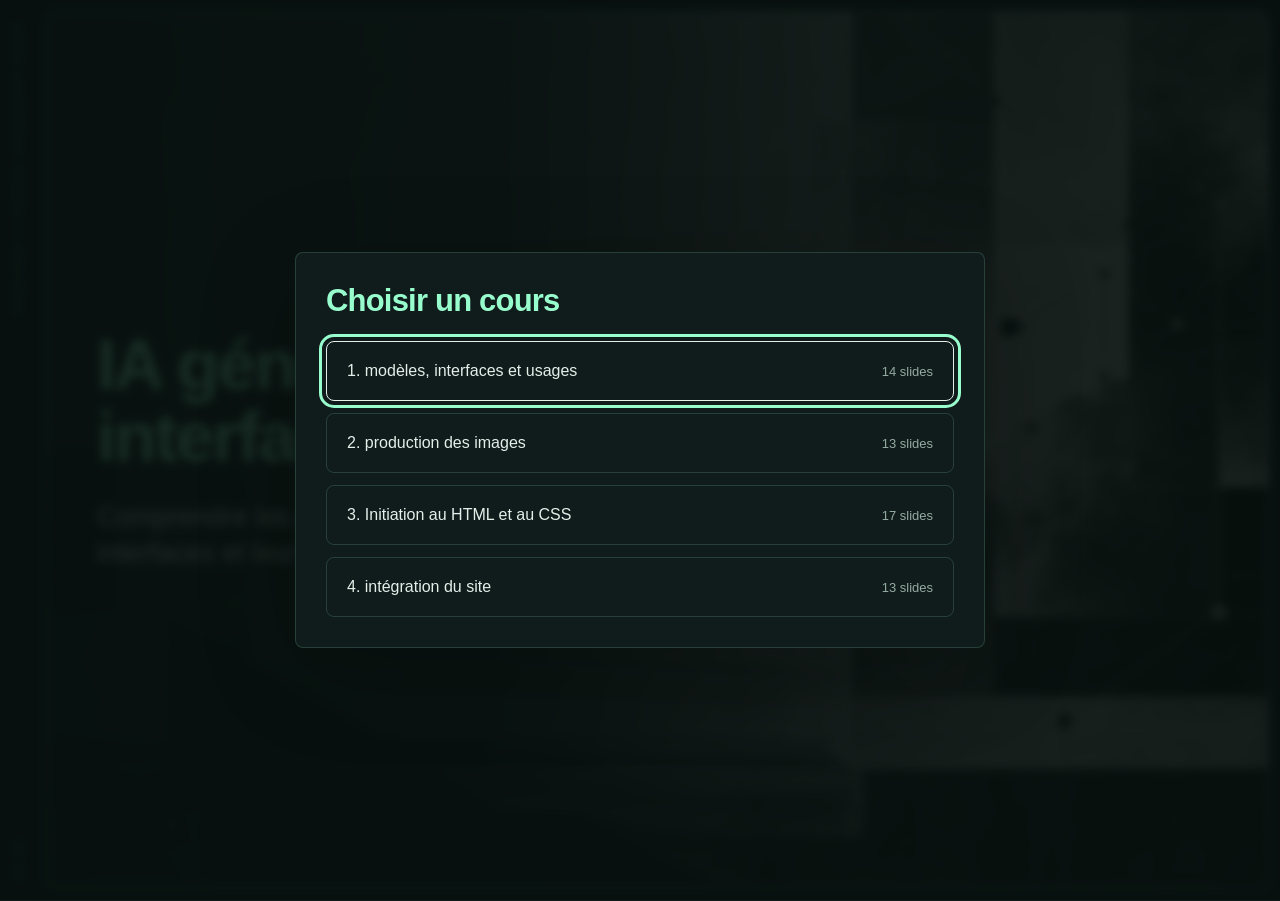
==== IA DG2 & DG3/index.html @ a3129e47 "PUBLISH" ====
<!doctype html>
<html lang="fr">
<head>
  <meta charset="utf-8">
  <meta name="viewport" content="width=device-width, initial-scale=1">
  <meta name="description" content="Support de cours · IA DG2 &amp; DG3.">
  <title>Cours · IA DG2 &amp; DG3</title>
  <link rel="icon" type="image/svg+xml" href="./favicon.svg">
  <link rel="stylesheet" href="./style.css?v=934777378d58">
  <script src="./marked.umd.js?v=2e20e86f0a13" defer></script>
  <script src="./purify.min.js?v=40cff492b543" defer></script>
  <script src="./courses-data.js?v=6c337ed012ee" defer></script>
  <script src="./local-files.js?v=e41246a73dc3" defer></script>
  <script src="./app.js?v=a5c066d713f6" defer></script>
</head>
<body>
  <main id="stage" aria-label="Présentation du cours">
    <div id="slide-wrap">
      <article id="slide" aria-labelledby="slide-title" tabindex="-1">
        <aside class="side-strip" aria-label="Repères de la présentation"><span id="side-caption" class="side-caption">IA DG2 &amp; DG3</span><span id="slide-page" aria-live="polite"></span></aside>
        <div class="slide-content">
          <header class="slide-heading"><h1 id="slide-title">Chargement…</h1></header>
          <div id="slide-body"><div id="text-area"><div id="text-flow" class="prose"></div></div></div>
          <div id="gallery" role="group" aria-label="Galerie d’images" hidden></div>
          <p id="gallery-message" hidden>Images masquées. Appuyez sur I pour afficher la galerie.</p>
        </div>
        <figure id="visual" hidden>
            <button id="image-open" aria-label="Agrandir le visuel"><img id="slide-image" alt=""></button>
            <div id="image-controls" hidden><button id="image-prev" aria-label="Visuel précédent"><svg viewBox="0 0 24 24" width="20" height="20" fill="none" stroke="currentColor" stroke-width="1.8" stroke-linecap="round" stroke-linejoin="round" aria-hidden="true"><path d="m14 6-6 6 6 6M8 12h12"/></svg></button><span id="image-count"></span><button id="image-next" aria-label="Visuel suivant"><svg viewBox="0 0 24 24" width="20" height="20" fill="none" stroke="currentColor" stroke-width="1.8" stroke-linecap="round" stroke-linejoin="round" aria-hidden="true"><path d="m10 6 6 6-6 6M4 12h12"/></svg></button></div>
        </figure>
      </article>
    </div>
    <div id="empty" hidden><h1>Le cours arrive bientôt.</h1><p>Les présentations disponibles apparaîtront ici.</p><button id="empty-folder" class="button">Recharger le dossier</button></div>
    <section id="local-start" hidden aria-labelledby="local-title">
      <h1 id="local-title">Votre cours,<br>directement ici.</h1>
      <p>Sélectionnez le dossier <strong>IA DG2 &amp; DG3</strong> pour ouvrir vos slides et leurs images.</p>
      <button id="open-folder" class="button primary-button">Ouvrir le dossier du cours <span aria-hidden="true">↗</span></button>
      <p id="local-help" class="local-help">Les modifications des fichiers seront relues automatiquement.</p>
      <button id="import-folder" class="text-button">Importer une copie du dossier</button>
      <p id="local-error" role="status"></p>
    </section>
    <input id="folder-input" type="file" webkitdirectory multiple hidden aria-label="Choisir le dossier IA DG2 &amp; DG3">
  </main>

  <nav id="presentation-controls" aria-label="Commandes de la présentation" hidden>
    <div class="control-group" role="group" aria-label="Navigation">
      <button id="previous" class="icon-button" aria-label="Slide précédente"><svg viewBox="0 0 24 24" width="20" height="20" fill="none" stroke="currentColor" stroke-width="1.8" stroke-linecap="round" stroke-linejoin="round" aria-hidden="true"><path d="m14 6-6 6 6 6M8 12h12"/></svg></button>
      <button id="next" class="icon-button" aria-label="Slide suivante"><svg viewBox="0 0 24 24" width="20" height="20" fill="none" stroke="currentColor" stroke-width="1.8" stroke-linecap="round" stroke-linejoin="round" aria-hidden="true"><path d="m10 6 6 6-6 6M4 12h12"/></svg></button>
    </div>
    <span class="controls-divider" aria-hidden="true"></span>
    <button id="contents-button" class="button" aria-haspopup="dialog" aria-controls="contents">Sommaire</button>
    <span class="controls-divider" aria-hidden="true"></span>
    <div class="control-group text-controls" role="group" aria-label="Taille du texte et des titres">
      <button id="text-auto" class="button" aria-pressed="true" title="Activer ou désactiver la taille automatique">Auto : oui</button>
      <button id="text-smaller" class="icon-button text-step" aria-label="Réduire la taille du texte et des titres">A−</button>
      <span id="text-size" aria-live="polite"></span>
      <button id="text-larger" class="icon-button text-step" aria-label="Augmenter la taille du texte et des titres">A+</button>
    </div>
    <button id="images-toggle" class="icon-button" aria-label="Masquer les images" aria-pressed="true" title="Masquer les images (I)"><svg viewBox="0 0 24 24" width="20" height="20" fill="none" stroke="currentColor" stroke-width="1.8" stroke-linecap="round" stroke-linejoin="round" aria-hidden="true"><rect x="3" y="3" width="18" height="18" rx="2"/><circle cx="8" cy="8" r="1.5"/><path d="m21 15-5-5L5 21"/><path id="images-hidden-mark" d="m3 3 18 18" hidden/></svg></button>
    <button id="fullscreen-button" class="icon-button" aria-label="Passer en plein écran" aria-pressed="false" title="Plein écran (F)"><svg viewBox="0 0 24 24" width="20" height="20" fill="none" stroke="currentColor" stroke-width="1.8" stroke-linecap="round" stroke-linejoin="round" aria-hidden="true"><path id="fullscreen-icon" d="M9 4H4v5M15 4h5v5M4 15v5h5M20 15v5h-5"/></svg></button>
    <button id="folder-button" class="button" title="Choisir à nouveau le dossier du cours">Dossier</button>
  </nav>
  <div id="prompt-tooltip" role="tooltip" hidden></div>
  <span id="status" class="sr-only" role="status"></span>

  <dialog id="course-choice" aria-labelledby="course-choice-title">
    <div class="dialog-heading"><h2 id="course-choice-title">Choisir un cours</h2></div>
    <div id="start-course-list"></div>
  </dialog>
  <dialog id="contents" aria-labelledby="contents-title">
    <div class="dialog-heading"><h2 id="contents-title">Sommaire</h2><button id="contents-close" class="icon-button" aria-label="Fermer le sommaire">×</button></div>
    <div id="course-list"></div>
    <p class="dialog-note">Choisissez un chapitre pour reprendre la présentation.</p>
  </dialog>
  <dialog id="lightbox" aria-label="Visuel agrandi">
    <button id="lightbox-close" class="icon-button" aria-label="Fermer le visuel">×</button>
    <img id="large-image" alt="">
    <div id="lightbox-navigation" role="group" aria-label="Navigation entre les images" hidden>
      <button id="lightbox-prev" class="icon-button" aria-label="Image précédente" title="Image précédente (←)">←</button>
      <button id="lightbox-next" class="icon-button" aria-label="Image suivante" title="Image suivante (→)">→</button>
    </div>
    <span id="lightbox-count" aria-live="polite" aria-atomic="true"></span>
  </dialog>
</body>
</html>
---- IA DG2 & DG3/style.css ----
:root {
  --ink: #e4efe9;
  --paper: #101b1b;
  --muted: #95aca2;
  --accent: #98fdcd;
  --line: color-mix(in srgb, var(--accent) 17%, transparent);
  --control-border: color-mix(in srgb, var(--accent) 40%, transparent);
  --surface: #1b302a;
  --text-padding: 57.6px;
  --image-padding: 14px;
  font-family: Arial, Helvetica, sans-serif;
  color: var(--ink);
  font-synthesis: none;
  color-scheme: dark;
  view-transition-name: none;
}
* { box-sizing: border-box; }
[hidden] { display: none !important; }
html, body { margin: 0; width: 100%; height: 100%; overflow: hidden; background: var(--paper); }
body { height: 100dvh; }
button, a { -webkit-tap-highlight-color: transparent; }
button { font: inherit; color: inherit; cursor: pointer; border: 0; }
button:disabled { opacity: .3; cursor: default; }
button:focus-visible, a:focus-visible { outline: 3px solid var(--accent); outline-offset: 4px; }
a { color: inherit; }
.button { background: transparent; display: inline-flex; align-items: center; justify-content: center; gap: 12px; padding: 10px 14px; border-radius: 5px; font-size: 13px; }
.button:hover, .icon-button:hover { background: var(--surface); }
.icon-button { display: inline-flex; align-items: center; justify-content: center; width: 38px; height: 38px; background: transparent; border-radius: 4px; font-size: 23px; }
.sr-only { position: absolute; width: 1px; height: 1px; overflow: hidden; clip-path: inset(50%); white-space: nowrap; }

#stage { position: relative; width: 100%; height: 100%; display: flex; align-items: center; justify-content: center; overflow: hidden; }
#slide-wrap { position: relative; flex-shrink: 0; }
#slide { --image-width: 700px; --strip-width: 44px; position: relative; width: 1600px; height: 900px; overflow: hidden; transform-origin: top left; background: var(--paper); }
#slide:focus { outline: none; }
.side-strip { position: absolute; inset: 0 auto 0 0; width: var(--strip-width); z-index: 3; background: var(--paper); border-right: 1px solid var(--line); display: flex; align-items: center; justify-content: space-between; flex-direction: column; padding: 28px 0; color: var(--accent); }
.side-caption { writing-mode: vertical-rl; transform: rotate(180deg); font-size: 10px; line-height: 1; letter-spacing: 2.2px; white-space: nowrap; }
.side-caption > span { padding: 12px 0; color: var(--muted); }
#slide-page { writing-mode: vertical-rl; transform: rotate(180deg); font-size: 12px; letter-spacing: 1.4px; font-variant-numeric: tabular-nums; }
.slide-content { position: absolute; inset: 0 0 0 var(--strip-width); padding: var(--text-padding); display: flex; flex-direction: column; gap: 34px; view-transition-name: slide-text; }
.with-image .slide-content { right: var(--image-width); }
.slide-heading { flex-shrink: 0; }
h1 { margin: 0; font-size: 52px; font-weight: 600; line-height: 1.08; letter-spacing: -1.7px; color: var(--accent); }
#slide-body { flex: 1; min-height: 0; }
#text-area { height: 100%; min-height: 0; overflow: auto; scrollbar-width: thin; scrollbar-color: var(--accent) transparent; }
#text-flow { height: 100%; font-size: 26px; line-height: 1.38; overflow-wrap: break-word; }
.text-only #text-flow { column-count: 2; column-gap: 54px; column-fill: balance; }
#text-flow > :first-child { margin-top: 0; }
.prose p { margin: 0 0 .95em; }
.prose strong { font-weight: 700; color: var(--accent); }
.prose em { font-style: italic; }
.prose ul, .prose ol { margin: .5em 0 .8em; padding-left: 1.12em; }
.prose li { padding-left: .12em; margin-bottom: .32em; }
.prose li::marker { color: var(--accent); }
.prose blockquote { margin: 1em 0 0; padding: 15px 19px; border-left: 3px solid var(--accent); background: var(--surface); break-inside: avoid; }
.prose blockquote p { margin: 0; }
.prose blockquote p + p { margin-top: .3em; }
.prose h2, .prose h3 { color: var(--accent); font-size: 1.13em; line-height: 1.2; margin: 1.15em 0 .6em; break-after: avoid; }
.prose p, .prose li { orphans: 2; widows: 2; }
.prose pre { white-space: pre-wrap; }
.prose code { font-size: .87em; background: var(--surface); color: var(--accent); padding: 1px 4px; }
.prose a { text-decoration-thickness: 1px; text-underline-offset: 3px; color: var(--accent); }
.prose img { max-width: 100%; }
.prose table { border-collapse: collapse; font-size: .9em; }
.prose tr { break-inside: avoid; }
.prose th, .prose td { border: 1px solid var(--line); padding: .3em; }
#text-flow.compact { line-height: 1.25; }
.prose.compact p { margin-bottom: .64em; }
.prose.compact ul, .prose.compact ol { margin: .35em 0 .55em; }
.prose.compact li { margin-bottom: .2em; }
.prose.compact blockquote { margin-top: .6em; padding: 10px 15px; }
.dense .slide-content { gap: 26px; padding-top: 45.6px; padding-bottom: 45.6px; }

#visual { position: absolute; inset: 0 0 0 auto; width: var(--image-width); margin: 0; padding: var(--image-padding); background: transparent; overflow: hidden; view-transition-name: slide-visual; }
#image-open { position: relative; display: block; padding: 0; margin: 0; width: 100%; height: 100%; background: var(--paper); border: 1.2px solid var(--accent); border-radius: 10px; overflow: hidden; }
#slide-image { display: block; width: 100%; height: 100%; object-fit: cover; object-position: center center; border-radius: inherit; }
#image-controls { position: absolute; bottom: 28px; right: 28px; display: flex; align-items: center; gap: 10px; background: #101b1bf2; border: 1px solid var(--line); border-radius: 5px; padding: 4px; font-size: 14px; opacity: 0; transition: opacity .25s; pointer-events: none; }
#image-controls button { background: transparent; padding: 7px 10px; }
.controls-visible #image-controls, #image-controls:has(:focus-visible) { opacity: 1; pointer-events: auto; }
.cover #visual { left: var(--strip-width); width: auto; }
.cover .slide-content { right: 0; z-index: 1; padding: 84px 76.8px; justify-content: center; gap: 34px; pointer-events: none; }
.cover #image-open::after { content: ""; position: absolute; inset: 0; border-radius: inherit; pointer-events: none; background: linear-gradient(90deg, #101b1bf5 0%, #101b1bdb 37%, #101b1b70 67%, #101b1b18 100%); }
.cover .slide-heading { max-width: 1120px; }
.cover h1 { font-size: 88px; line-height: 1.02; letter-spacing: -3px; }
.cover #slide-body { flex: none; height: auto; max-width: 770px; }
.cover #text-area { height: auto; overflow: visible; }
.cover #text-flow { height: auto; font-size: 34px; line-height: 1.32; column-count: 1; }
.cover .prose p:last-child { margin-bottom: 0; }
.cover .prose a { pointer-events: auto; }

/* Les dossiers-galeries utilisent toute la largeur de la slide. */
.gallery-slide .slide-content { right: 0; }
.gallery-slide #slide-body { flex: 0 0 auto; max-height: 18%; overflow: auto; }
.gallery-slide #text-flow { height: auto; column-count: 1; }
#gallery { flex: 1; min-height: 0; display: grid; gap: 18px; }
.gallery-item { min-width: 0; min-height: 0; padding: 10px; overflow: hidden; background: var(--surface); border: 1px solid var(--line); border-radius: 6px; }
.gallery-item:hover { border-color: var(--accent); }
.gallery-item img { display: block; width: 100%; height: 100%; object-fit: contain; }
#gallery-message { color: var(--muted); font-size: 26px; }

#presentation-controls { position: fixed; z-index: 5; bottom: 20px; left: 50%; transform: translate(-50%, 8px); display: flex; align-items: center; gap: 3px; padding: 6px; border: 1px solid var(--control-border); border-radius: 8px; background: #101b1bf2; box-shadow: 0 4px 25px #0004; opacity: 0; pointer-events: none; transition: opacity .25s, transform .25s; white-space: nowrap; }
.controls-visible #presentation-controls { opacity: 1; pointer-events: auto; transform: translate(-50%, 0); }
.controls-divider { height: 22px; width: 1px; margin: 0 5px; background: var(--line); }
body:has(dialog[open]) #presentation-controls { opacity: 0; pointer-events: none; }
.cursor-idle.presenting #stage, .cursor-idle.presenting #stage * { cursor: none; }
body:has(dialog[open]) #stage { cursor: auto; }

dialog { border: 1px solid var(--line); border-radius: 8px; padding: 30px; background: var(--paper); color: var(--ink); width: min(690px, calc(100% - 32px)); max-height: 85dvh; box-shadow: 0 20px 100px #0003; }
dialog::backdrop { background: #060f0de0; backdrop-filter: blur(5px); }
.dialog-heading { display: flex; align-items: center; justify-content: space-between; gap: 20px; margin-bottom: 22px; }
h2 { color: var(--accent); font-size: 31px; letter-spacing: -.8px; margin: 0; }
.course-heading { font-size: 12px; font-weight: bold; letter-spacing: 1px; text-transform: uppercase; color: var(--accent); padding: 18px 0 12px; border-top: 1px solid var(--line); margin: 0; }
.slide-link { display: flex; align-items: center; gap: 16px; padding: 12px; width: 100%; text-align: left; border-radius: 4px; background: transparent; font-size: 14px; line-height: 1.3; }
.slide-link:hover { background: var(--surface); }
.slide-link[aria-current=true] { background: var(--surface); color: var(--accent); }
.slide-link .item-number { min-width: 27px; font-family: monospace; font-size: 12px; color: var(--muted); }
.dialog-note { font-size: 12px; color: var(--muted); margin: 24px 0 0; }
#lightbox { width: 98vw; height: 96dvh; max-height: 96dvh; max-width: none; background: var(--paper); padding: 48px 64px; }
#lightbox-close { position: absolute; z-index: 1; right: 10px; top: 10px; color: var(--accent); background: var(--paper); }
#large-image { width: 100%; height: 100%; object-fit: contain; }
#lightbox-prev, #lightbox-next { position: absolute; top: 50%; transform: translateY(-50%); width: 44px; height: 44px; border: 1px solid var(--control-border); background: var(--surface); color: var(--accent); }
#lightbox-prev { left: 10px; }
#lightbox-next { right: 10px; }
#lightbox-count { position: absolute; bottom: 14px; left: 50%; transform: translateX(-50%); color: var(--muted); font-size: 14px; font-variant-numeric: tabular-nums; }
#empty { text-align: center; max-width: 440px; padding: 24px; color: var(--muted); }
#empty h1 { font-size: 32px; letter-spacing: -1px; color: var(--ink); margin: 16px 0; }
#local-start { max-width: 550px; padding: 22px; }
#local-start h1 { font-size: 58px; line-height: 1.04; margin: 20px 0 24px; letter-spacing: -2px; }
#local-start > p { font-size: 17px; line-height: 1.6; color: var(--muted); max-width: 460px; }
#local-start .primary-button { margin-top: 28px; background: var(--accent); color: var(--paper); font-size: 14px; padding: 15px 20px; gap: 25px; }
.primary-button:hover { opacity: .9; }
#local-start .local-help { font-size: 12px; max-width: 430px; margin: 18px 0 6px; }
.text-button { background: transparent; color: var(--accent); font-size: 12px; padding: 5px 0; text-decoration: underline; text-underline-offset: 4px; }
#local-error { font-size: 13px !important; color: #ffc4a5 !important; }
::view-transition-group(slide-text), ::view-transition-group(slide-visual) { animation-duration: 420ms; animation-timing-function: cubic-bezier(.22, .61, .36, 1); }
::view-transition-old(slide-text) { animation: text-out 220ms ease-out both; }
::view-transition-new(slide-text) { animation: text-in 420ms cubic-bezier(.22, .61, .36, 1) both; }
::view-transition-old(slide-visual) { animation: image-out 360ms ease both; }
::view-transition-new(slide-visual) { animation: image-in 420ms ease both; }
@keyframes text-out { to { opacity: 0; transform: translateY(-6px); } }
@keyframes text-in { from { opacity: 0; transform: translateY(10px); } to { opacity: 1; transform: translateY(0); } }
@keyframes image-out { to { opacity: 0; } }
@keyframes image-in { from { opacity: 0; } to { opacity: 1; } }
@media (max-width: 600px) {
  #presentation-controls { max-width: calc(100% - 16px); bottom: 12px; gap: 0; padding: 4px; }
  #presentation-controls .button { font-size: 11px; padding: 10px 8px; }
  #local-start h1 { font-size: 42px; }
  #local-start > p { font-size: 15px; }
}
@media (max-height: 560px) {
  #local-start h1 { font-size: 30px; margin: 10px 0; }
  #local-start > p { font-size: 12px; }
  #local-start .primary-button { margin-top: 12px; padding: 10px; }
  #local-start .local-help { margin-top: 8px; }
  #local-start { padding: 4px; }
}
@media (prefers-reduced-motion: reduce) {
  * { transition: none !important; }
  ::view-transition-group(*), ::view-transition-old(*), ::view-transition-new(*) { animation: none !important; }
}

#start-course-list { display: grid; gap: 12px; }
.course-choice { display: flex; align-items: center; justify-content: space-between; gap: 20px; width: 100%; text-align: left; padding: 20px; background: transparent; color: var(--ink); border: 1px solid var(--line); border-radius: 8px; font: inherit; cursor: pointer; }
.course-choice:hover, .course-choice:focus-visible { border-color: var(--ink); }
.course-choice-count { color: var(--muted); font-size: 13px; white-space: nowrap; }

#text-size { font-size: 12px; color: var(--muted); }
#text-auto[aria-pressed="true"] { color: var(--accent); }
.manual-text #text-flow { height: auto; }
.manual-text.cover #text-area { overflow: auto; }
.manual-text.cover #slide-body { min-height: 0; overflow: auto; }
@media (max-width: 700px) {
  #presentation-controls { max-width: calc(100vw - 16px); flex-wrap: wrap; justify-content: center; white-space: normal; }
}

.centered-content .slide-content { justify-content: center; }
.centered-content #slide-body { flex: none; min-height: 0; }

/* Commandes alignées sur une grille de boutons de 38 px. */
#presentation-controls { gap: 6px; padding: 7px; border-radius: 12px; align-items: center; }
#presentation-controls .control-group { display: flex; align-items: center; gap: 4px; flex-shrink: 0; }
#presentation-controls button { display: inline-flex; align-items: center; justify-content: center; height: 38px; margin: 0; padding: 0 12px; line-height: 1; font-size: 13px; border-radius: 7px; flex-shrink: 0; }
#presentation-controls .icon-button { width: 38px; min-width: 38px; padding: 0; }
#presentation-controls svg, #image-controls svg { display: block; flex-shrink: 0; }
#presentation-controls .text-step { font-size: 15px; font-weight: 600; letter-spacing: -.5px; }
#presentation-controls .controls-divider { flex: 0 0 1px; height: 20px; margin: 0 2px; }
#presentation-controls #text-auto { min-width: 87px; background: var(--surface); }
#presentation-controls #text-auto[aria-pressed="true"] { color: var(--accent); box-shadow: inset 0 0 0 1px var(--line); }
#presentation-controls #text-size { display: inline-flex; align-items: center; justify-content: center; height: 38px; min-width: 44px; font-size: 12px; font-variant-numeric: tabular-nums; }
#presentation-controls #text-size:empty { display: none; }
#image-controls button { display: inline-flex; align-items: center; justify-content: center; width: 34px; height: 34px; padding: 0; }
@media (max-width: 700px) {
  #presentation-controls { width: max-content; max-width: calc(100vw - 16px); gap: 4px; justify-content: center; }
  #presentation-controls button { padding: 0 9px; }
}

body.keyboard-navigation #presentation-controls,
body.keyboard-navigation #image-controls { opacity: 0; pointer-events: none; transition: none; }

/* Inclure les marges des paragraphes dans la hauteur réellement mesurée. */
#text-flow { display: flow-root; }
#text-flow > :last-child { margin-bottom: 0; }

#images-toggle[aria-pressed="true"] { color: var(--accent); }
.images-hidden .prose img { display: none; }

.prompt-tag { display: inline; padding: .08em .22em; border: 1px solid var(--line); border-radius: 4px; background: color-mix(in srgb, var(--accent) 7%, transparent); box-decoration-break: clone; -webkit-box-decoration-break: clone; cursor: help; }
.prompt-tag:hover, .prompt-tag:focus-visible { background: color-mix(in srgb, var(--accent) 15%, transparent); border-color: var(--accent); outline: none; }
#prompt-tooltip { position: fixed; z-index: 30; max-width: min(320px, calc(100vw - 24px)); padding: 9px 12px; border: 1px solid var(--control-border); border-radius: 5px; background: var(--paper); color: var(--accent); box-shadow: 0 6px 20px #0005; font-size: 13px; line-height: 1.4; pointer-events: none; }
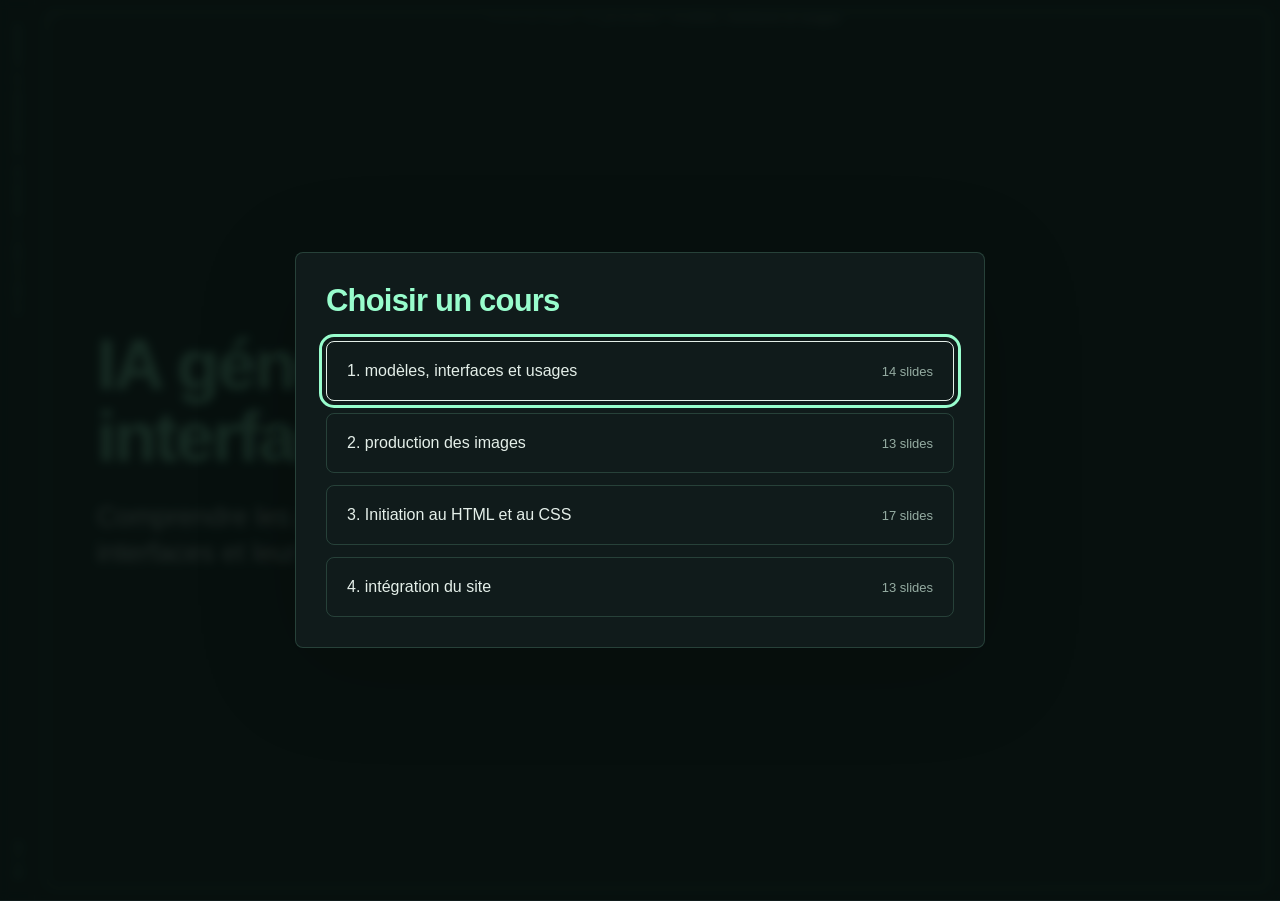
==== commit 241be6a2: "update" ====
--- a/IA DG2 & DG3/index.html
+++ b/IA DG2 & DG3/index.html
@@ -6,12 +6,12 @@
   <meta name="description" content="Support de cours · IA DG2 &amp; DG3.">
   <title>Cours · IA DG2 &amp; DG3</title>
   <link rel="icon" type="image/svg+xml" href="./favicon.svg">
-  <link rel="stylesheet" href="./style.css?v=934777378d58">
+  <link rel="stylesheet" href="./style.css?v=fd47867117fb">
   <script src="./marked.umd.js?v=2e20e86f0a13" defer></script>
   <script src="./purify.min.js?v=40cff492b543" defer></script>
-  <script src="./courses-data.js?v=6c337ed012ee" defer></script>
-  <script src="./local-files.js?v=e41246a73dc3" defer></script>
-  <script src="./app.js?v=a5c066d713f6" defer></script>
+  <script src="./courses-data.js?v=eae34cee271a" defer></script>
+  <script src="./local-files.js?v=37b1059be51f" defer></script>
+  <script src="./app.js?v=3b69aeaad2aa" defer></script>
 </head>
 <body>
   <main id="stage" aria-label="Présentation du cours">
--- a/IA DG2 & DG3/style.css
+++ b/IA DG2 & DG3/style.css
@@ -206,3 +206,13 @@
 .prompt-tag { display: inline; padding: .08em .22em; border: 1px solid var(--line); border-radius: 4px; background: color-mix(in srgb, var(--accent) 7%, transparent); box-decoration-break: clone; -webkit-box-decoration-break: clone; cursor: help; }
 .prompt-tag:hover, .prompt-tag:focus-visible { background: color-mix(in srgb, var(--accent) 15%, transparent); border-color: var(--accent); outline: none; }
 #prompt-tooltip { position: fixed; z-index: 30; max-width: min(320px, calc(100vw - 24px)); padding: 9px 12px; border: 1px solid var(--control-border); border-radius: 5px; background: var(--paper); color: var(--accent); box-shadow: 0 6px 20px #0005; font-size: 13px; line-height: 1.4; pointer-events: none; }
+
+/* Ouvertures du cours et des parties : un titre et les notions en sous-texte. */
+.intro-slide .slide-content { justify-content: center; gap: 26px; }
+.intro-slide #slide-body { flex: none; }
+.intro-slide #text-area { height: auto; }
+.intro-slide #text-flow { height: auto; column-count: 1; font-size: 30px; line-height: 1.5; color: var(--muted); }
+.intro-slide h1 { max-width: 1200px; font-size: 82px; line-height: 1.06; letter-spacing: -2.5px; }
+.intro-slide .prose p { margin: 0; }
+.part-slide h1 { font-size: 23px; font-weight: 400; line-height: 1.3; letter-spacing: 2px; text-transform: uppercase; }
+.part-slide .part-intro h2 { margin: 0 0 26px; font-size: 68px; font-weight: 600; line-height: 1.05; letter-spacing: -2px; color: var(--ink); }
